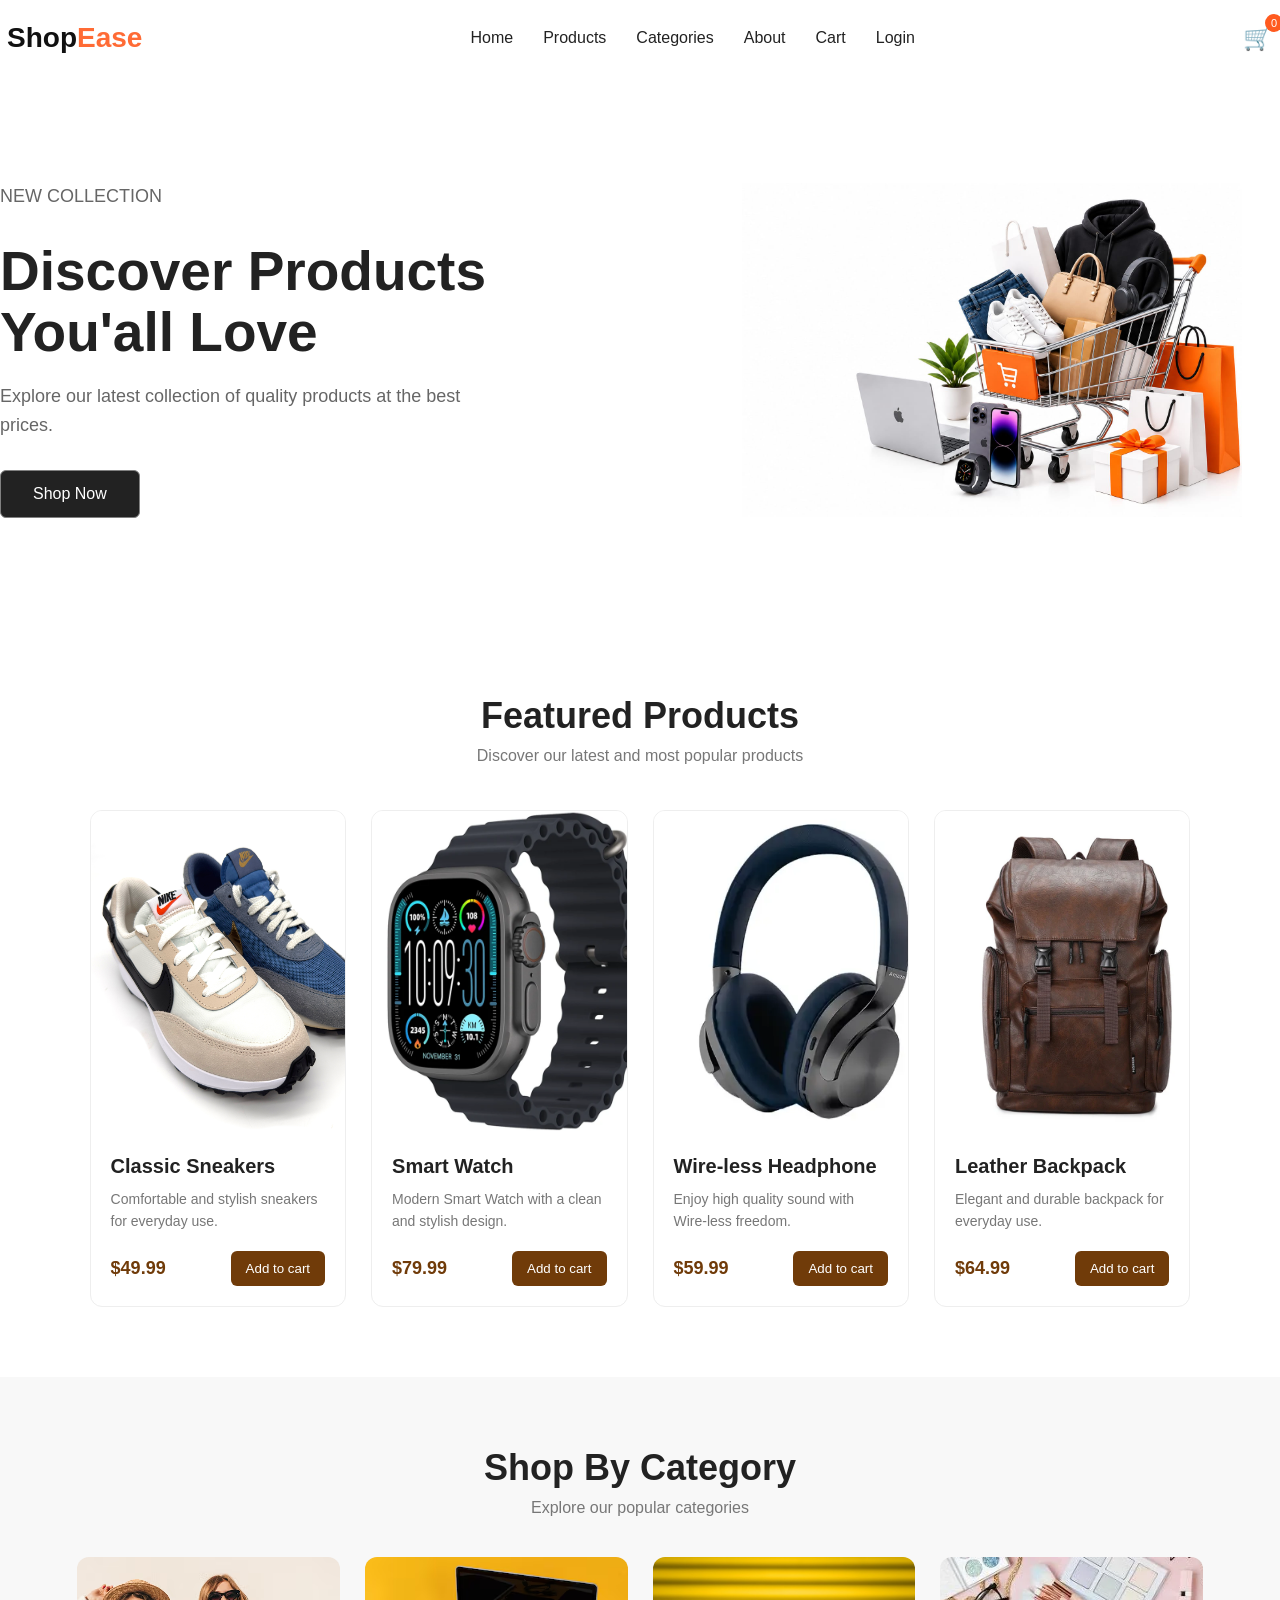
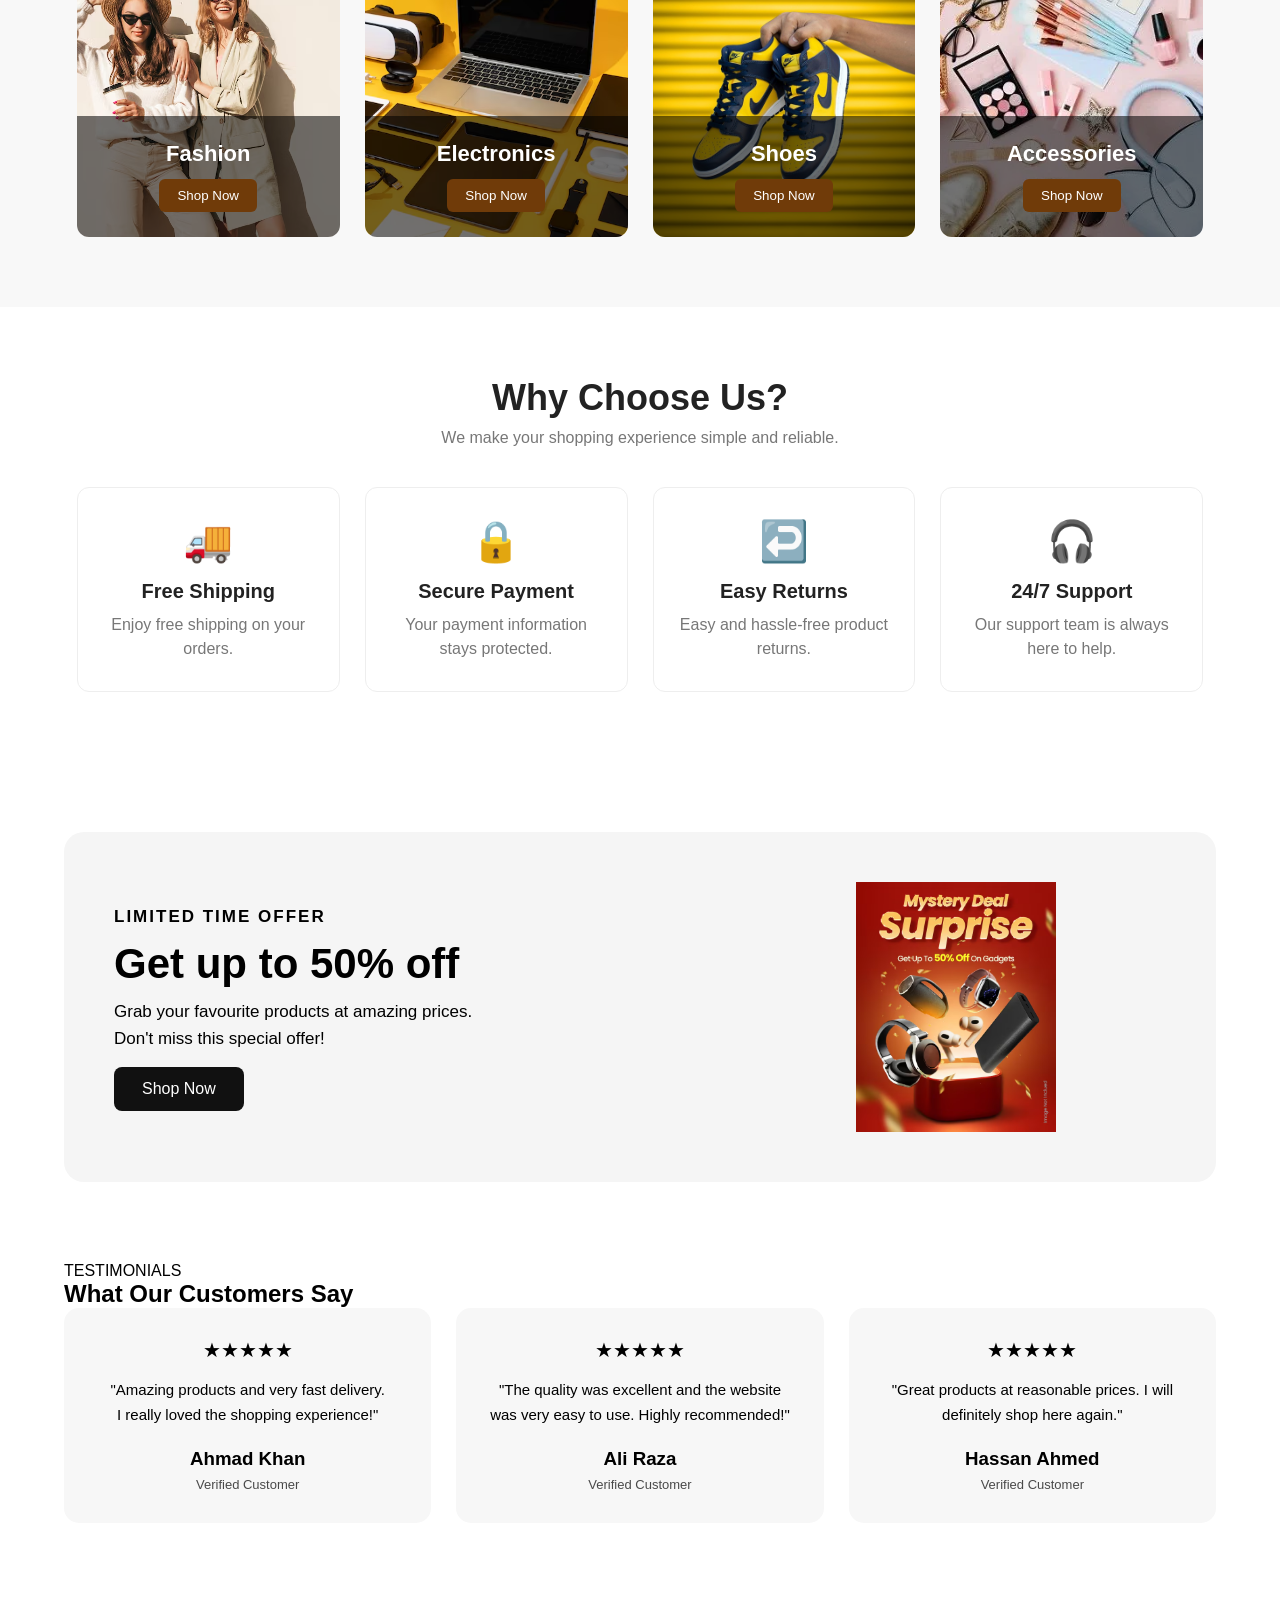
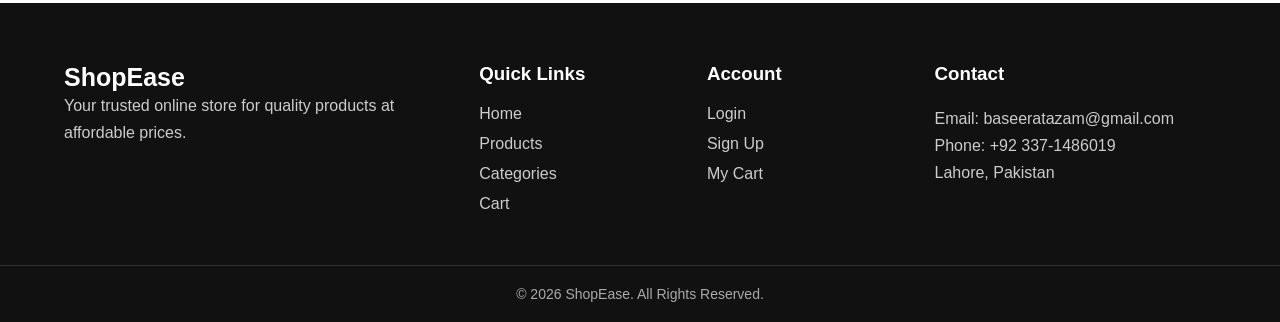
==== index.html @ 68b6be8e "Add files via upload" ====
<!DOCTYPE html>
<html lang="en">

<head>
    <meta charset="UTF-8">
    <meta name="viewport" content="width=device-width, initial-scale=1.0">
    <link rel="stylesheet" href="style.css">
    <title>E-comerce</title>

</head>

<html>

<body>
    <nav class="navbar">

        <div class="logo">
            Shop<span class="logo-color">Ease</span>
        </div>

        <ul class="nav-links">
            <li><a href="index.html">Home</a></li>
            <li><a href="index.html#products">Products</a></li>
            <li><a href="index.html#categories">Categories</a></li>
            <li><a href="index.html#about">About</a></li>
            <li><a href="cart.html">Cart</a></li>
            <li><a href="login.html" id="loginLink">Login</a></li>
        </ul>

        <div class="cart" id="cart-icon">
            🛒
            <span id="cart-count">0</span>
        </div>

    </nav>

    <section class="hero">
        <div class="hero-content">

            <p class="hero-small">NEW COLLECTION</p>
            <h1>Discover Products
                <span>You'all Love</span>
            </h1>
            <p class="hero-text">
                Explore our latest collection of quality products at the best prices.
            </p>
            <button class="shop-btn">Shop Now</button>
        </div>
        <div class="hero-img">
            <img src="./WhatsApp Image 2026-08-18 at 4.18.29 PM.jpeg" alt="Shopping Products" width="420px" height="520px
                ">
        </div>
    </section>

    <section class="products-section" id="products">
        <div class="products-heading">
            <h2>Featured Products</h2>
            <p>Discover our latest and most popular products</p>
        </div>
        <div class="products-container">
            <div class="product-card" id="product-1">
                <div class="product-img">
                    <img src="./CLassic_sneaker_design.jpg" alt="" width="300px" height="320px">
                </div>
                <div class="product-info">
                    <h3>Classic Sneakers</h3>
                    <p>Comfortable and stylish sneakers for everyday use.</p>
                    <div class="product-bottom">
                        <span class="price">$49.99</span>
                        <button id="add-to-cart-1">Add to cart</button>
                    </div>
                </div>
            </div>

            <div class="product-card" id="product-2">
                <div class="product-img">
                    <img src="./hk9-ultra-2-smartwatch-back.webp" alt="" width="300px" height="320px">
                </div>

                <div class="product-info">
                    <h3>Smart Watch</h3>
                    <p>Modern Smart Watch with a clean and stylish design.</p>
                    <div class="product-bottom">
                        <span class="price">$79.99</span>
                        <button id="add-to-cart-2">Add to cart</button>
                    </div>
                </div>
            </div>

            <div class="product-card" id="product-3">
                <div class="product-img">
                    <img src="./amaze-a650-strong-bass-wireless-headphone-with-24-hour-playt-509-2479551-311025125943121.webp"
                        alt="" width="300px" height="320px">
                </div>

                <div class="product-info">
                    <h3>Wire-less Headphone</h3>
                    <p>Enjoy high quality sound with Wire-less freedom.</p>
                    <div class="product-bottom">
                        <span class="price">$59.99</span>
                        <button id="add-to-cart-3">Add to cart</button>
                    </div>
                </div>
            </div>

            <div class="product-card" id="product-4">
                <div class="product-img">
                    <img src="./O1CN01iDi5gM2Fz9tUM7Kpx__3486538950-0-cib.webp" alt="" width="300px" height="320px">
                </div>

                <div class="product-info">
                    <h3>Leather Backpack</h3>
                    <p>Elegant and durable backpack for everyday use.</p>
                    <div class="product-bottom">
                        <span class="price">$64.99</span>
                        <button id="add-to-cart-4">Add to cart</button>
                    </div>
                </div>
            </div>
        </div>
    </section>

    <section class="categories-section" id="categories">

        <div class="categories-heading">
            <h2>Shop By Category</h2>
            <p>Explore our popular categories</p>
        </div>

        <div class="categories-container">

            <div class="category-card" id="category-fashion">
                <img src="./two-young-beautiful-smiling-hipster-female-trendy-white-sweater-coat_158538-16931.avif"
                    alt="Fashion">
                <div class="category-content">
                    <h3>Fashion</h3>
                    <button id="category-fashion-btn">Shop Now</button>
                </div>
            </div>

            <div class="category-card"  id="category-electronics">
                <img src="./modern-stationary-collection-arrangement_23-2149309643.avif" alt="Electronics">
                <div class="category-content">
                    <h3>Electronics</h3>
                    <button id="category-electronics-btn">Shop Now</button>
                </div>
            </div>

            <div class="category-card"  id="category-shoes">
                <img src="./nike-5644799_640.jpg" alt="Shoes">
                <div class="category-content">
                    <h3>Shoes</h3>
                    <button id="category-shoes-btn">Shop Now</button>
                </div>
            </div>

            <div class="category-card"  id="category-accessories">
                <img src="./SAdobeStock_247321133_Small.webp" alt="Accessories">
                <div class="category-content">
                    <h3>Accessories</h3>
                    <button id="category-accessories-btn">Shop Now</button>
                </div>
            </div>

        </div>

    </section>

    <section class="features-section" id="about">

        <div class="features-heading">
            <h2>Why Choose Us?</h2>
            <p>We make your shopping experience simple and reliable.</p>
        </div>

        <div class="features-container">

            <div class="feature-card">
                <div class="feature-icon">🚚</div>
                <h3>Free Shipping</h3>
                <p>Enjoy free shipping on your orders.</p>
            </div>

            <div class="feature-card">
                <div class="feature-icon">🔒</div>
                <h3>Secure Payment</h3>
                <p>Your payment information stays protected.</p>
            </div>

            <div class="feature-card">
                <div class="feature-icon">↩️</div>
                <h3>Easy Returns</h3>
                <p>Easy and hassle-free product returns.</p>
            </div>

            <div class="feature-card">
                <div class="feature-icon">🎧</div>
                <h3>24/7 Support</h3>
                <p>Our support team is always here to help.</p>
            </div>

        </div>

    </section>

    <section class="special-offer">
        <div class="offer-content">
            <p class="offer-small">LIMITED TIME OFFER</p>
            <h2>Get up to 50% off</h2>
            <p>Grab your favourite products at amazing prices. <br> Don't miss this special offer!</p>
            <button>Shop Now</button>
        </div>

        <div class="offer-img">
            <img src="./mystery-deal-surprise-festival-social-media-banner-design-template_47987-33620.avif" alt="">
        </div>
    </section>

    <section class="testimonials">
        <div class="section-titles">
            <p>TESTIMONIALS</p>
            <h2>What Our Customers Say</h2>
        </div>

        <div class="testimonial-container">
            <div class="testimonial-card">
                <div class="stars">★★★★★</div>
                <p>"Amazing products and very fast delivery. <br> I really loved the shopping experience!"</p>
                <h3>Ahmad Khan</h3>
                <span>Verified Customer</span>
            </div>

            <div class="testimonial-card">
                <div class="stars">★★★★★</div>
                <p>"The quality was excellent and the website was very easy to use. Highly recommended!"</p>
                <h3>Ali Raza</h3>
                <span>Verified Customer</span>
            </div>

            <div class="testimonial-card">
                <div class="stars">★★★★★</div>
                <p>"Great products at reasonable prices. I will definitely shop here again."</p>
                <h3>Hassan Ahmed</h3>
                <span>Verified Customer</span>
            </div>
        </div>
        </div>
    </section>

    <footer class="footer">

    <div class="footer-container">

        <div class="footer-box">
            <h2>ShopEase</h2>
            <p>
                Your trusted online store for quality products
                at affordable prices.
            </p>
        </div>

        <div class="footer-box">
            <h3>Quick Links</h3>

            <a href="index.html">Home</a>
            <a href="#products">Products</a>
            <a href="#categories">Categories</a>
            <a href="cart.html">Cart</a>
        </div>

        <div class="footer-box">
            <h3>Account</h3>

            <a href="login.html">Login</a>
            <a href="signup.html">Sign Up</a>
            <a href="cart.html">My Cart</a>
        </div>

        <div class="footer-box">
            <h3>Contact</h3>

            <p>Email: baseeratazam@gmail.com</p>
            <p>Phone: +92 337-1486019</p>
            <p>Lahore, Pakistan</p>
        </div>

    </div>

    <div class="footer-bottom">
        <p>© 2026 ShopEase. All Rights Reserved.</p>
    </div>

</footer>

<script src="./script.js"></script>
</body>

</html>
---- style.css ----
* {
    margin: 0;
    padding: 0;
    box-sizing: border-box;
}

body {
    font-family: Arial, Helvetica, sans-serif;
}

.navbar {
    display: flex;
    align-items: center;
    justify-content: space-between;

    width: 100%;
    height: 75px;

    padding: 0 7px;

    background-color: #ffffff;

    box-shadow: 0 2px 10px rgb(0, 0, 0, 0.08);
}

.logo {
    font-size: 28px;
    font-weight: bold;
    color: #111;
}

.logo-color {
    color: #ff6b35;
}

.nav-links {
    display: flex;
    gap: 30px;

    list-style: none;
}

.nav-links a {
    text-decoration: none;

    color: #222;

    font-size: 16px;

    transition: 0.3s;
}

.nav-links a:hover {
    border-bottom: solid 2px #ff6b35;

    color: #ff6b35;
}

.cart {
    position: relative;

    font-size: 24px;

    cursor: pointer;
}

.cart span {
    position: absolute;
    top: -10px;
    right: -10px;

    width: 18px;
    height: 18px;

    display: flex;
    align-items: center;
    justify-content: center;

    background-color: #ff5a1f;
    color: white;

    border-radius: 50%;
    font-size: 11px;
}

.hero {
    width: 100%;
    min-height: 550px;

    background-color: #fff;

    display: flex;
    align-items: center;
    justify-content: space-between;
}

.hero-content {
    width: 50%;
}

.hero-content h1 {
    font-size: 55px;
    color: #222;

    line-height: 1.1;

    margin-bottom: 20px;
}

.hero-content p {
    font-size: 18px;
    color: #666;

    line-height: 1.6;

    max-width: 500px;

    margin-bottom: 30px;
}

.shop-btn {
    display: inline-block;

    padding: 14px 32px;

    background-color: #222;
    color: white;

    text-decoration: none;

    border: solid 1px grey;
    border-radius: 6px;

    font-size: 16px;

    transition: 0.3s;

    cursor: pointer;

}

.shop-btn:hover {
    background-color: #444;
}

.hero-img {
    width: 45%;

    display: flex;
    justify-content: center;
    align-items: center;
}

.hero-img img {
    width: 100%;
    max-width: 500px;
    height: auto;
    object-fit: contain;
}

.products-section {
    padding: 70px 7%;
    background-color: #ffffff;
}

.products-heading {
    text-align: center;
    margin-bottom: 45px;
}

.products-heading h2 {
    font-size: 36px;
    margin-bottom: 10px;
    color: #222;
}

.products-heading p {
    font-size: 16px;
    color: #777;
}

.products-container {
    display: grid;
    grid-template-columns: repeat(4, 1fr);
    gap: 25px;
}

.product-card {
    background-color: #fff;
    border: 1px solid #eee;
    border-radius: 12px;
    overflow: hidden;
    transition: 0.3s ease;
}

.product-card:hover {
    transform: translateY(-8px);
    box-shadow: 0 10px 25px rgba(0, 0, 0, 0.10);
}

.product-image {
    width: 100%;
    height: 240px;
    overflow: hidden;
    background-color: #f5f5f5;
}

.product-image img {
    width: 100%;
    height: 100%;
    object-fit: cover;
    display: block;
    transition: 0.3s ease;
}

.product-card:hover .product-image img {
    transform: scale(1.05);
}

.product-info {
    padding: 20px;
}

.product-info h3 {
    font-size: 20px;
    margin-bottom: 10px;
    color: #222;
}

.product-info p {
    font-size: 14px;
    line-height: 1.6;
    color: #777;
    margin-bottom: 18px;
}

.product-bottom {
    display: flex;
    align-items: center;
    justify-content: space-between;
    gap: 10px;
}

.price {
    font-size: 18px;
    font-weight: bold;
    color: #703B09;
}

.product-bottom button {
    border: none;
    background-color: #703B09;
    color: white;
    padding: 10px 15px;
    border-radius: 6px;
    cursor: pointer;
    transition: 0.3s ease;
}

.product-bottom button:hover {
    background-color: #4f2805;
}

.categories-section {
    width: 100%;
    box-sizing: border-box;
    padding: 70px 6%;
    background-color: #f8f8f8;
}

.categories-heading {
    text-align: center;
    margin-bottom: 40px;
}

.categories-heading h2 {
    font-size: 36px;
    margin-bottom: 10px;
    color: #222;
}

.categories-heading p {
    color: #777;
}

.categories-container {
    width: 100%;
    display: grid;
    grid-template-columns: repeat(4, minmax(0, 1fr));
    gap: 25px;
}

.category-card {
    height: 280px;
    position: relative;
    overflow: hidden;
    border-radius: 12px;
    background-color: #ddd;
}

.category-card img {
    width: 100%;
    height: 100%;
    object-fit: cover;
    display: block;
    transition: 0.4s ease;
}

.category-card:hover img {
    transform: scale(1.08);
}

.category-content {
    position: absolute;
    bottom: 0;
    left: 0;
    width: 100%;
    box-sizing: border-box;
    padding: 25px 20px;
    text-align: center;
    background: rgba(0, 0, 0, 0.55);
}

.category-content h3 {
    color: white;
    font-size: 22px;
    margin: 0 0 12px;
}

.category-content button {
    border: none;
    padding: 9px 18px;
    border-radius: 6px;
    background-color: #703B09;
    color: white;
    cursor: pointer;
}

.features-section {
    width: 100%;
    box-sizing: border-box;
    padding: 70px 6%;
    background-color: #ffffff;
}

.features-heading {
    text-align: center;
    margin-bottom: 40px;
}

.features-heading h2 {
    font-size: 36px;
    color: #222;
    margin-bottom: 10px;
}

.features-heading p {
    color: #777;
    font-size: 16px;
}

.features-container {
    width: 100%;
    display: grid;
    grid-template-columns: repeat(4, minmax(0, 1fr));
    gap: 25px;
}

.feature-card {
    text-align: center;
    padding: 30px 20px;
    border: 1px solid #eee;
    border-radius: 12px;
    background-color: #fff;
    transition: 0.3s ease;
}

.feature-card:hover {
    transform: translateY(-6px);
    box-shadow: 0 8px 20px rgba(0, 0, 0, 0.08);
}

.feature-icon {
    font-size: 40px;
    margin-bottom: 15px;
}

.feature-card h3 {
    font-size: 20px;
    color: #222;
    margin-bottom: 10px;
}

.feature-card p {
    color: #777;
    line-height: 1.5;
    margin: 0;
}

.special-offer {
    width: 90%;
    max-width: 1200px;
    min-height: 280px;

    margin: 70px auto;
    padding: 50px;

    display: flex;
    align-items: center;
    justify-content: space-between;

    background-color: #f5f5f5;

    border-radius: 20px;

    overflow: hidden;
}

.offer-content {
    max-width: 550px;
}

.offer-small {
    font-size: 14px;
    font-weight: bold;

    letter-spacing: 2px;

    margin-bottom: 10px;
}

.offer-content h2 {
    font-size: 42px;

    margin: 10px 0px;
}

.offer-content p {
    font-size: 17px;
    line-height: 1.6;
}

.offer-content button {
    margin-top: 15px;
    padding: 13px 28px;

    border: none;
    border-radius: 8px;

    background-color: #111;
    color: white;

    font-size: 16px;

    cursor: pointer;
}

.offer-content button:hover {
    opacity: 0.8;
}

.offer-img {
    width: 40%;

    display: flex;
    justify-content: center;
}

.offer-img img {
    width: 100%;
    max-width: 350px;
    height: 250px;
    object-fit: contain;
}

.testimonials {
    width: 90%;
    max-width: 1200px;
    margin: 80px auto;
}

.section-title {
    text-align: center;
    margin-bottom: 45px;
}

.section-title p {
    font-size: 14px;
    font-weight: bold;
    letter-spacing: 2px;
}

.section-title h2 {
    font-size: 36px;
    margin-top: 10px;
}

.testimonial-container {
    display: grid;
    grid-template-columns: repeat(3, 1fr);
    gap: 25px;
}

.testimonial-card {
    padding: 30px;
    text-align: center;
    background: #f7f7f7;
    border-radius: 15px;
}

.stars {
    font-size: 20px;
    margin-bottom: 15px;
}

.testimonial-card p {
    line-height: 1.7;
    font-size: 15px;
}

.testimonial-card h3 {
    margin-top: 20px;
    margin-bottom: 5px;
}

.testimonial-card span {
    font-size: 13px;
    opacity: 0.7;
}

.auth-container {
    min-height: 100vh;
    width: 100%;
    display: flex;
    justify-content: center;
    align-items: center;
    background: #f5f5f5;
    padding: 30px 20px;
    box-sizing: border-box;
}

.auth-box {
    width: 100%;
    max-width: 420px;
    background: #ffffff;
    padding: 40px;
    border-radius: 18px;
    box-sizing: border-box;
    box-shadow: 0 8px 30px rgba(0, 0, 0, 0.10);
    text-align: center;
}

.auth-box h1 {
    margin: 0 0 10px;
    font-size: 32px;
}

.auth-box>p {
    margin: 0 0 25px;
    color: #666;
    font-size: 15px;
}

.auth-box form {
    display: flex;
    flex-direction: column;
    gap: 15px;
}

.auth-box input {
    width: 100%;
    padding: 14px 15px;
    box-sizing: border-box;
    border: 1px solid #ddd;
    border-radius: 8px;
    outline: none;
    font-size: 15px;
}

.auth-box input:focus {
    border-color: #111;
}

.auth-box button {
    width: 100%;
    padding: 14px;
    border: none;
    border-radius: 8px;
    background: #111;
    color: white;
    font-size: 16px;
    font-weight: 600;
    cursor: pointer;
    transition: 0.3s;
}

.auth-box button:hover {
    opacity: 0.85;
}

.auth-link {
    margin-top: 22px !important;
    margin-bottom: 0 !important;
    font-size: 14px !important;
    color: #666;
}

.auth-link a {
    color: #111;
    font-weight: 600;
    text-decoration: none;
}

.auth-link a:hover {
    text-decoration: underline;
}

.cart-page {
    width: 90%;
    max-width: 1200px;
    margin: 60px auto;
}

.cart-header {
    display: flex;
    justify-content: space-between;
    align-items: center;
    margin-bottom: 40px;
}

.cart-header h1 {
    font-size: 36px;
}

.cart-header a {
    text-decoration: none;
    color: #111;
    font-weight: 600;
}

.cart-container {
    display: grid;
    grid-template-columns: 1fr 350px;
    gap: 30px;
    align-items: start;
}

.cart-items {
    display: flex;
    flex-direction: column;
    gap: 20px;
}

.cart-item {
    display: flex;
    align-items: center;
    gap: 20px;
    padding: 20px;
    border: 1px solid #eee;
    border-radius: 15px;
}

.cart-item img {
    width: 120px;
    height: 120px;
    object-fit: contain;
    border-radius: 10px;
}

.cart-item-info {
    flex: 1;
}

.cart-item-info h3 {
    margin: 0 0 10px;
}

.cart-item-info p {
    margin-bottom: 15px;
    font-weight: bold;
}

.quantity {
    display: flex;
    align-items: center;
    gap: 12px;
}

.quantity button {
    width: 30px;
    height: 30px;
    border: 1px solid #ddd;
    background: white;
    cursor: pointer;
    border-radius: 5px;
}

.quantity span {
    font-weight: bold;
}

.remove-btn {
    border: none;
    background: none;
    cursor: pointer;
    text-decoration: underline;
}

.cart-summary {
    padding: 25px;
    border-radius: 15px;
    background: #f5f5f5;
}

.cart-summary h2 {
    margin-top: 0;
    margin-bottom: 25px;
}

.summary-row,
.summary-total {
    display: flex;
    justify-content: space-between;
    margin: 15px 0;
}

.summary-total {
    font-size: 20px;
}

.checkout-btn {
    width: 100%;
    padding: 15px;
    margin-top: 20px;
    border: none;
    border-radius: 8px;
    background: #111;
    color: white;
    font-size: 16px;
    cursor: pointer;
}

.checkout-page {
    width: 90%;
    max-width: 1200px;
    margin: 60px auto;
}

.checkout-header {
    display: flex;
    justify-content: space-between;
    align-items: center;
    margin-bottom: 40px;
}

.field {
    width: 50%;
    padding: 10px;
    line-height: 2.9;

    background: rgba(128, 128, 128, 0.333);
    border-radius: 20px;
    box-shadow: 0 8px 30px rgba(0, 0, 0, 0.08);
}

.checkout-header h1 {
    font-size: 36px;
}

.checkout-header a {
    color: #111;
    text-decoration: none;
    font-weight: 600;
}

.checkout-container {
    display: grid;
    grid-template-columns: 1fr 380px;
    gap: 35px;
    align-items: start;
}

.customer-info {
    padding: 30px;
    border: 1px solid #eee;
    border-radius: 15px;
}

.customer-info h2 {
    margin-top: 0;
    margin-bottom: 25px;
}

.customer-info form {
    display: flex;
    flex-direction: column;
    gap: 10px;

    border: solid 1px black;

}

.customer-info label {
    font-size: 14px;
    font-weight: 600;
    margin-top: 8px;
}

.customer-info input,
.customer-info textarea {
    width: 100%;
    padding: 14px;
    box-sizing: border-box;
    border: 1px solid #ddd;
    border-radius: 8px;
    outline: none;
    font-size: 15px;
}

.customer-info textarea {
    height: 120px;
    resize: vertical;
}

.customer-info input:focus,
.customer-info textarea:focus {
    border-color: #111;
}

.place-order-btn {
    margin-top: 15px;
    padding: 15px;
    border: none;
    border-radius: 8px;
    background: #111;
    color: white;
    font-size: 16px;
    cursor: pointer;
}

.checkout-summary {
    padding: 25px;
    background: #f5f5f5;
    border-radius: 15px;
}

.checkout-summary h2 {
    margin-top: 0;
    margin-bottom: 25px;
}

.checkout-product {
    display: flex;
    align-items: center;
    gap: 15px;
}

.checkout-product img {
    width: 90px;
    height: 90px;
    object-fit: contain;
    border-radius: 10px;
    background: white;
}

.checkout-product h3 {
    margin: 0 0 8px;
}

.checkout-product p {
    margin: 5px 0;
    font-size: 14px;
}

.checkout-summary .summary-row,
.checkout-summary .summary-total {
    display: flex;
    justify-content: space-between;
    margin: 15px 0;
}

.checkout-summary .summary-total {
    font-size: 20px;
}

.success-page {
    min-height: 100vh;
    display: flex;
    justify-content: center;
    align-items: center;
    padding: 20px;
    box-sizing: border-box;
    background: #f5f5f5;
}

.success-box {
    width: 100%;
    max-width: 550px;
    padding: 50px 35px;
    box-sizing: border-box;
    text-align: center;
    background: white;
    border-radius: 20px;
    box-shadow: 0 8px 30px rgba(0, 0, 0, 0.08);
}

.success-icon {
    width: 70px;
    height: 70px;
    margin: 0 auto 25px;

    display: flex;
    justify-content: center;
    align-items: center;

    border-radius: 50%;
    background: #111;
    color: white;

    font-size: 40px;
    font-weight: bold;
}

.success-box h1 {
    font-size: 32px;
    margin-bottom: 15px;
}

.success-box p {
    line-height: 1.6;
    color: #666;
}

.order-message {
    font-size: 14px;
}

.home-btn {
    display: inline-block;
    margin-top: 25px;
    padding: 14px 25px;

    background: #111;
    color: white;

    text-decoration: none;
    border-radius: 8px;
}

.footer {
    margin-top: 80px;
    background: #111;
    color: white;
}

.footer-container {
    width: 90%;
    max-width: 1200px;
    margin: auto;
    padding: 60px 0 40px;

    display: grid;
    grid-template-columns: 2fr 1fr 1fr 1.5fr;
    gap: 40px;
}

.footer-box h2 {
    margin-top: 0;
    font-size: 25px;
}

.footer-box h3 {
    margin-top: 0;
    margin-bottom: 20px;
}

.footer-box p {
    line-height: 1.7;
    color: #ccc;
}

.footer-box a {
    display: block;
    margin-bottom: 12px;
    color: #ccc;
    text-decoration: none;
}

.footer-box a:hover {
    color: white;
}

.footer-bottom {
    border-top: 1px solid #333;
    text-align: center;
    padding: 20px;
}

.footer-bottom p {
    margin: 0;
    color: #aaa;
    font-size: 14px;
}


@media (max-width: 1200px) {

    .products-container {
        grid-template-columns: repeat(3, 1fr);
    }

    .categories-container {
        grid-template-columns: repeat(3, 1fr);
    }

    .features-container {
        grid-template-columns: repeat(3, 1fr);
    }

    .footer-container {
        grid-template-columns: 2fr 1fr 1fr;
    }

    .hero-content h1 {
        font-size: 48px;
    }

    .cart-container {
        grid-template-columns: 1fr 320px;
    }

    .checkout-container {
        grid-template-columns: 1fr 320px;
    }
}

@media (max-width: 992px) {

    .navbar {
        height: auto;
        min-height: 75px;
        padding: 15px 25px;

        flex-wrap: wrap;
        gap: 15px;
    }

    .logo {
        font-size: 26px;
    }

    .nav-links {
        gap: 20px;
        order: 3;
        width: 100%;

        justify-content: center;
        flex-wrap: wrap;
    }

    .cart {
        margin-left: auto;
    }

    .hero {
        min-height: auto;

        padding: 70px 6%;

        flex-direction: column;
        text-align: center;
        gap: 50px;
    }

    .hero-content {
        width: 100%;
    }

    .hero-content h1 {
        font-size: 48px;
    }

    .hero-content p {
        margin-left: auto;
        margin-right: auto;
    }

    .hero-img {
        width: 80%;
    }

    .products-section {
        padding: 60px 5%;
    }

    .products-container {
        grid-template-columns: repeat(2, 1fr);
        gap: 20px;
    }

    .categories-section {
        padding: 60px 5%;
    }

    .categories-container {
        grid-template-columns: repeat(2, 1fr);
        gap: 20px;
    }

    .features-section {
        padding: 60px 5%;
    }

    .features-container {
        grid-template-columns: repeat(2, 1fr);
        gap: 20px;
    }

    .special-offer {
        width: 90%;
        padding: 40px;

        flex-direction: column;
        text-align: center;

        gap: 30px;
    }

    .offer-content {
        max-width: 100%;
    }

    .offer-content h2 {
        font-size: 36px;
    }

    .offer-img {
        width: 70%;
    }

    .testimonial-container {
        grid-template-columns: repeat(2, 1fr);
    }

    .cart-page {
        width: 90%;
    }

    .cart-container {
        grid-template-columns: 1fr;
    }

    .cart-summary {
        width: 100%;
    }

    .checkout-page {
        width: 90%;
    }

    .checkout-container {
        grid-template-columns: 1fr;
    }

    .field {
        width: 100%;
    }

    .footer-container {
        grid-template-columns: 1fr 1fr;
        gap: 35px;
    }
}

@media (max-width: 768px) {

    .navbar {
        padding: 15px 18px;
        justify-content: space-between;
    }

    .logo {
        font-size: 24px;
    }

    .nav-links {
        width: 100%;

        display: flex;

        gap: 15px;

        justify-content: center;
        align-items: center;

        padding: 5px 0;
    }

    .nav-links a {
        font-size: 14px;
    }

    .cart {
        font-size: 22px;
    }

    .hero {
        padding: 55px 20px;

        gap: 35px;
    }

    .hero-content h1 {
        font-size: 38px;
    }

    .hero-content p {
        font-size: 16px;
        line-height: 1.5;
    }

    .shop-btn {
        padding: 13px 26px;
    }

    .hero-img {
        width: 100%;
    }

    .hero-img img {
        max-width: 420px;
    }

    .products-heading h2,
    .categories-heading h2,
    .features-heading h2,
    .section-title h2 {
        font-size: 30px;
    }

    .products-heading p,
    .categories-heading p,
    .features-heading p {
        font-size: 14px;
    }

    .products-section {
        padding: 55px 20px;
    }

    .products-container {
        grid-template-columns: 1fr;
        gap: 20px;
    }

    .product-image {
        height: 260px;
    }

    .product-info {
        padding: 18px;
    }

    .categories-section {
        padding: 55px 20px;
    }

    .categories-container {
        grid-template-columns: 1fr;
        gap: 20px;
    }

    .category-card {
        height: 300px;
    }

    .features-section {
        padding: 55px 20px;
    }

    .features-container {
        grid-template-columns: 1fr;
        gap: 20px;
    }

    .feature-card {
        padding: 28px 20px;
    }

    .special-offer {
        width: calc(100% - 40px);

        margin: 55px auto;

        padding: 35px 20px;

        border-radius: 15px;
    }

    .offer-content h2 {
        font-size: 32px;
    }

    .offer-content p {
        font-size: 15px;
    }

    .offer-img {
        width: 100%;
    }

    .offer-img img {
        height: 220px;
    }

    .testimonials {
        width: calc(100% - 40px);
        margin: 60px auto;
    }

    .testimonial-container {
        grid-template-columns: 1fr;
        gap: 20px;
    }

    .testimonial-card {
        padding: 25px 20px;
    }

    .auth-container {
        padding: 25px 15px;
    }

    .auth-box {
        padding: 30px 22px;
        border-radius: 15px;
    }

    .auth-box h1 {
        font-size: 28px;
    }

    .cart-page {
        width: calc(100% - 30px);
        margin: 40px auto;
    }

    .cart-header {
        flex-direction: column;
        align-items: flex-start;
        gap: 15px;

        margin-bottom: 30px;
    }

    .cart-header h1 {
        font-size: 30px;
    }

    .cart-item {
        padding: 15px;
        gap: 15px;
        align-items: flex-start;
    }

    .cart-item img {
        width: 90px;
        height: 90px;
    }

    .cart-item-info h3 {
        font-size: 17px;
    }

    .quantity {
        gap: 8px;
    }

    .checkout-page {
        width: calc(100% - 30px);
        margin: 40px auto;
    }

    .checkout-header {
        flex-direction: column;
        align-items: flex-start;
        gap: 15px;

        margin-bottom: 30px;
    }

    .checkout-header h1 {
        font-size: 30px;
    }

    .customer-info {
        padding: 22px 18px;
    }

    .checkout-summary {
        padding: 20px;
    }

    .success-page {
        padding: 15px;
    }

    .success-box {
        padding: 40px 22px;
        border-radius: 15px;
    }

    .success-box h1 {
        font-size: 28px;
    }

    .footer {
        margin-top: 60px;
    }

    .footer-container {
        width: 90%;

        grid-template-columns: 1fr;

        padding: 45px 0 30px;

        gap: 35px;
    }

    .footer-box {
        text-align: center;
    }

    .footer-box a {
        margin-bottom: 10px;
    }
}

@media (max-width: 480px) {

    /* ---------- NAVBAR ---------- */

    .navbar {
        padding: 14px 12px;
    }

    .logo {
        font-size: 21px;
    }

    .nav-links {
        gap: 10px;
    }

    .nav-links a {
        font-size: 13px;
    }

    .cart {
        font-size: 20px;
    }

    .cart span {
        width: 16px;
        height: 16px;

        font-size: 10px;

        top: -8px;
        right: -8px;
    }

    .hero {
        padding: 45px 15px;
    }

    .hero-content h1 {
        font-size: 32px;
    }

    .hero-content p {
        font-size: 15px;
    }

    .hero-img img {
        max-width: 330px;
    }

    .products-heading h2,
    .categories-heading h2,
    .features-heading h2,
    .section-title h2 {
        font-size: 26px;
    }

    .products-section {
        padding: 45px 15px;
    }

    .product-image {
        height: 230px;
    }

    .product-info h3 {
        font-size: 18px;
    }

    .product-info p {
        font-size: 13px;
    }

    .price {
        font-size: 16px;
    }

    .product-bottom button {
        padding: 9px 12px;
        font-size: 13px;
    }

    .categories-section {
        padding: 45px 15px;
    }

    .category-card {
        height: 250px;
    }

    .category-content {
        padding: 18px 15px;
    }

    .category-content h3 {
        font-size: 19px;
    }

    .features-section {
        padding: 45px 15px;
    }

    .feature-icon {
        font-size: 34px;
    }

    .feature-card h3 {
        font-size: 18px;
    }

    .special-offer {
        width: calc(100% - 30px);

        margin: 45px auto;

        padding: 30px 15px;
    }

    .offer-content h2 {
        font-size: 27px;
    }

    .offer-content p {
        font-size: 14px;
    }

    .offer-img img {
        height: 190px;
    }

    .testimonials {
        width: calc(100% - 30px);
    }

    .section-title {
        margin-bottom: 30px;
    }

    .testimonial-card {
        padding: 22px 15px;
    }

    .auth-box {
        padding: 28px 18px;
    }

    .auth-box h1 {
        font-size: 25px;
    }

    .cart-page {
        width: calc(100% - 20px);
    }

    .cart-header h1 {
        font-size: 26px;
    }

    .cart-item {
        flex-wrap: wrap;
    }

    .cart-item img {
        width: 75px;
        height: 75px;
    }

    .cart-item-info {
        min-width: calc(100% - 100px);
    }

    .remove-btn {
        width: 100%;
        text-align: left;
        margin-top: 5px;
    }

    .checkout-page {
        width: calc(100% - 20px);
    }

    .checkout-header h1 {
        font-size: 26px;
    }

    .customer-info {
        padding: 20px 15px;
    }

    .customer-info input,
    .customer-info textarea {
        padding: 12px;
    }

    .success-box {
        padding: 35px 18px;
    }

    .success-box h1 {
        font-size: 25px;
    }

    .success-icon {
        width: 60px;
        height: 60px;
        font-size: 32px;
    }

    .footer-container {
        width: calc(100% - 30px);
    }

    .footer-box h2 {
        font-size: 22px;
    }

    .footer-bottom {
        padding: 18px 10px;
    }

    .footer-bottom p {
        font-size: 12px;
    }
}
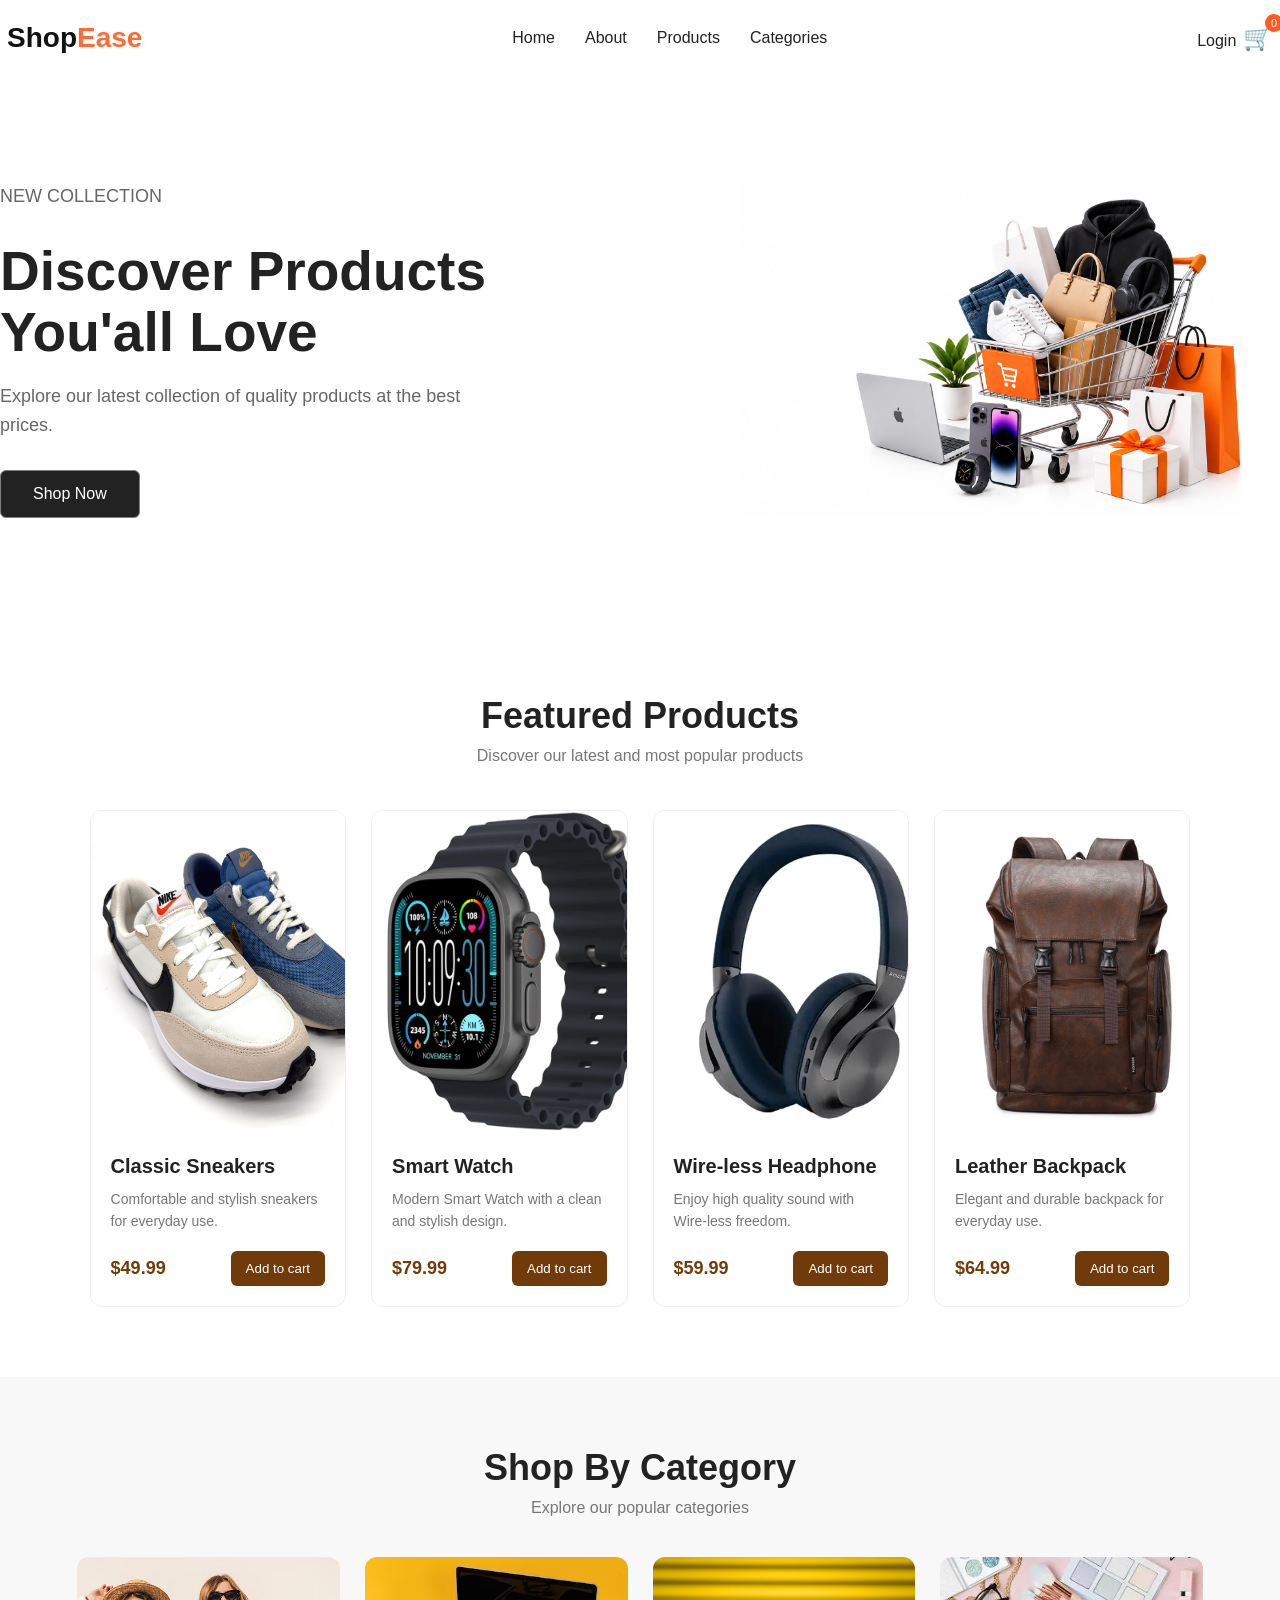
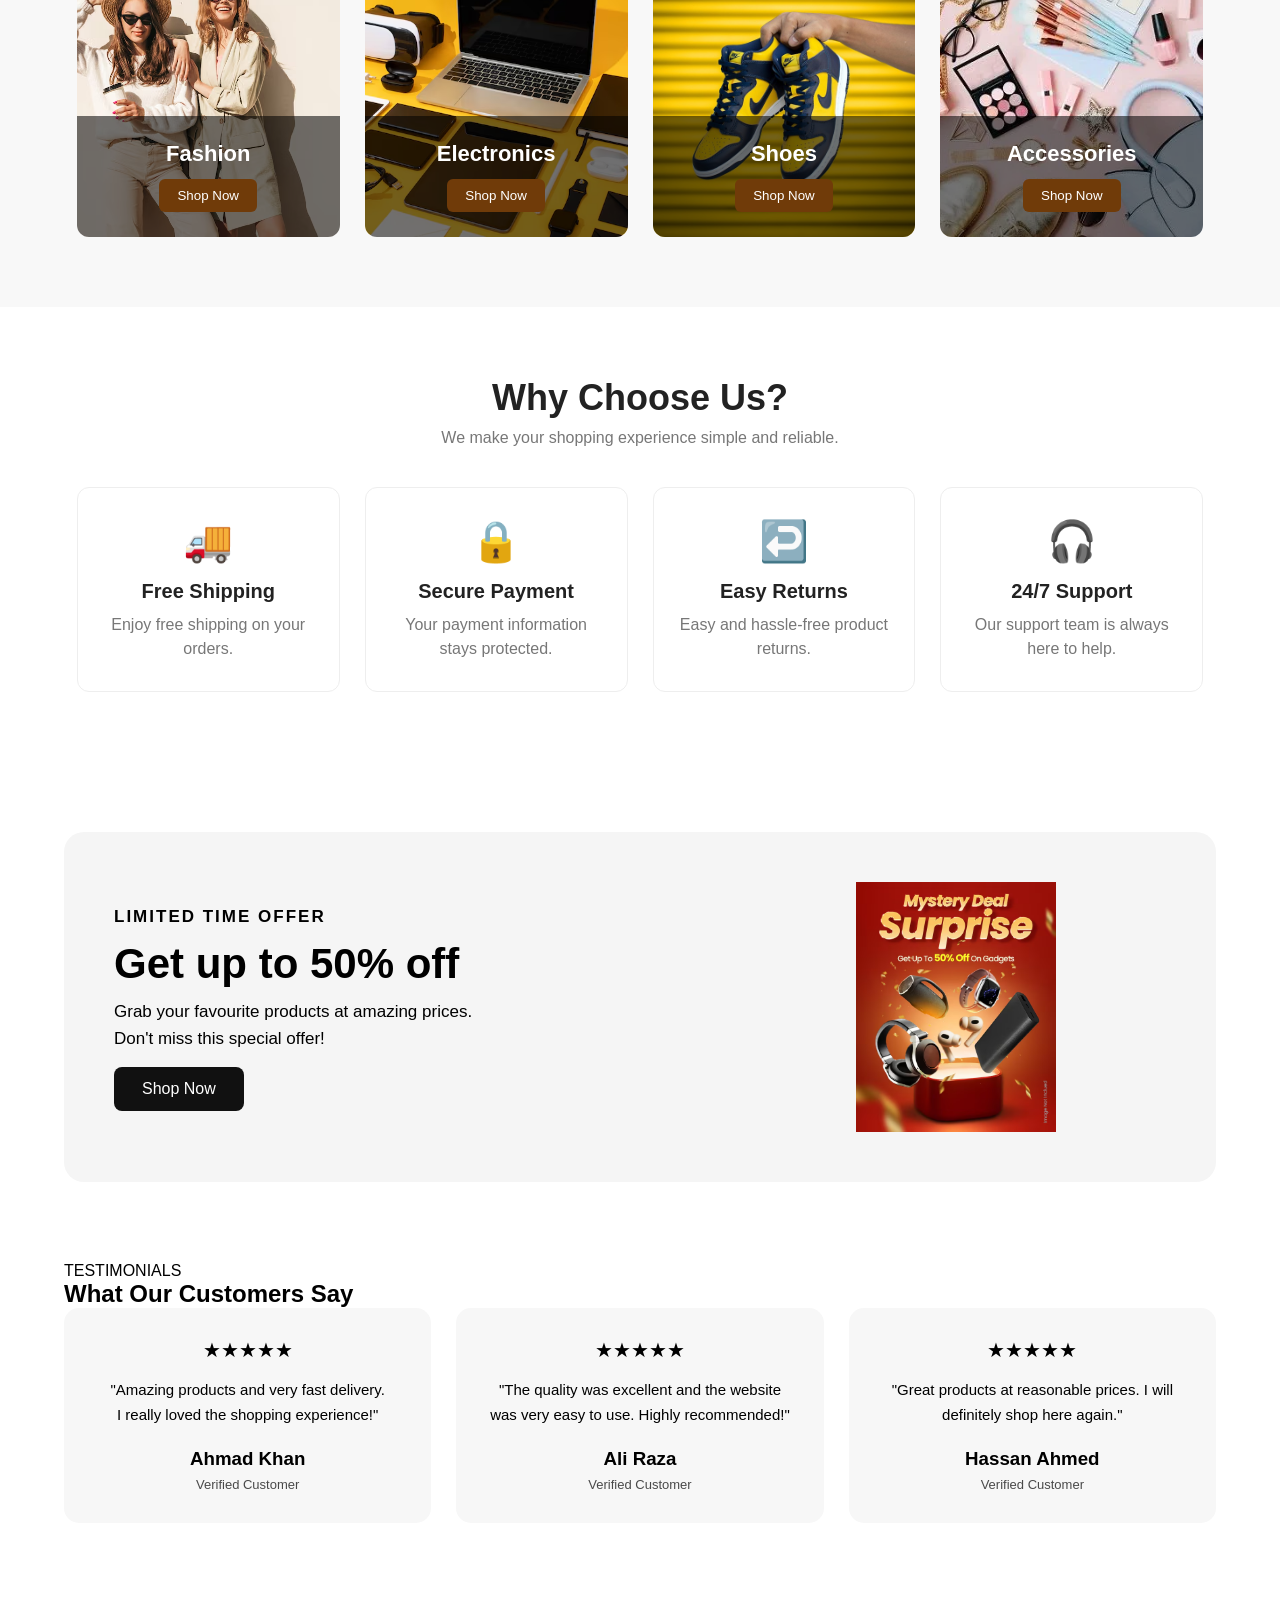
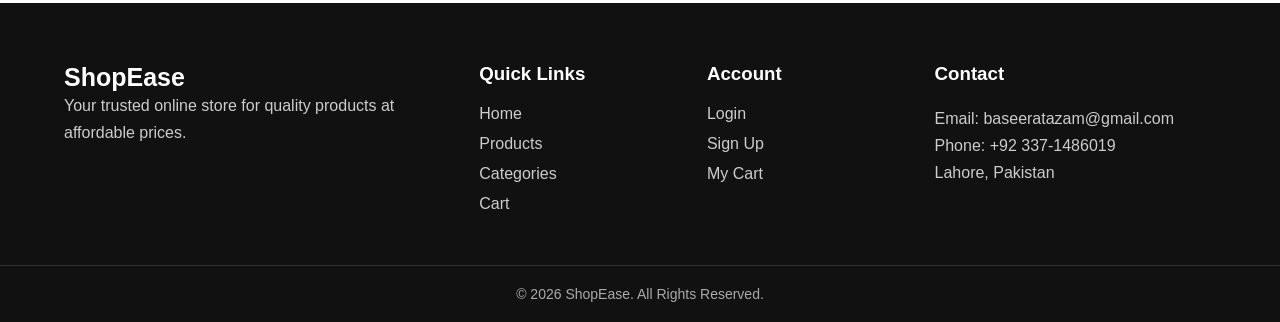
==== commit a568035f: "Add files via upload" ====
--- a/index.html
+++ b/index.html
@@ -20,14 +20,13 @@
 
         <ul class="nav-links">
             <li><a href="index.html">Home</a></li>
+            <li><a href="index.html#about">About</a></li>
             <li><a href="index.html#products">Products</a></li>
             <li><a href="index.html#categories">Categories</a></li>
-            <li><a href="index.html#about">About</a></li>
-            <li><a href="cart.html">Cart</a></li>
-            <li><a href="login.html" id="loginLink">Login</a></li>
         </ul>
 
         <div class="cart" id="cart-icon">
+            <a href="login.html" id="loginLink">Login</a>
             🛒
             <span id="cart-count">0</span>
         </div>
--- a/style.css
+++ b/style.css
@@ -30,6 +30,22 @@
 }
 
 .logo-color {
+    color: #ff6b35;
+}
+
+.cart a {
+    text-decoration: none;
+
+    color: #222;
+
+    font-size: 16px;
+
+    transition: 0.3s;
+}
+
+.cart a:hover {
+    border-bottom: solid 2px #ff6b35;
+
     color: #ff6b35;
 }
 
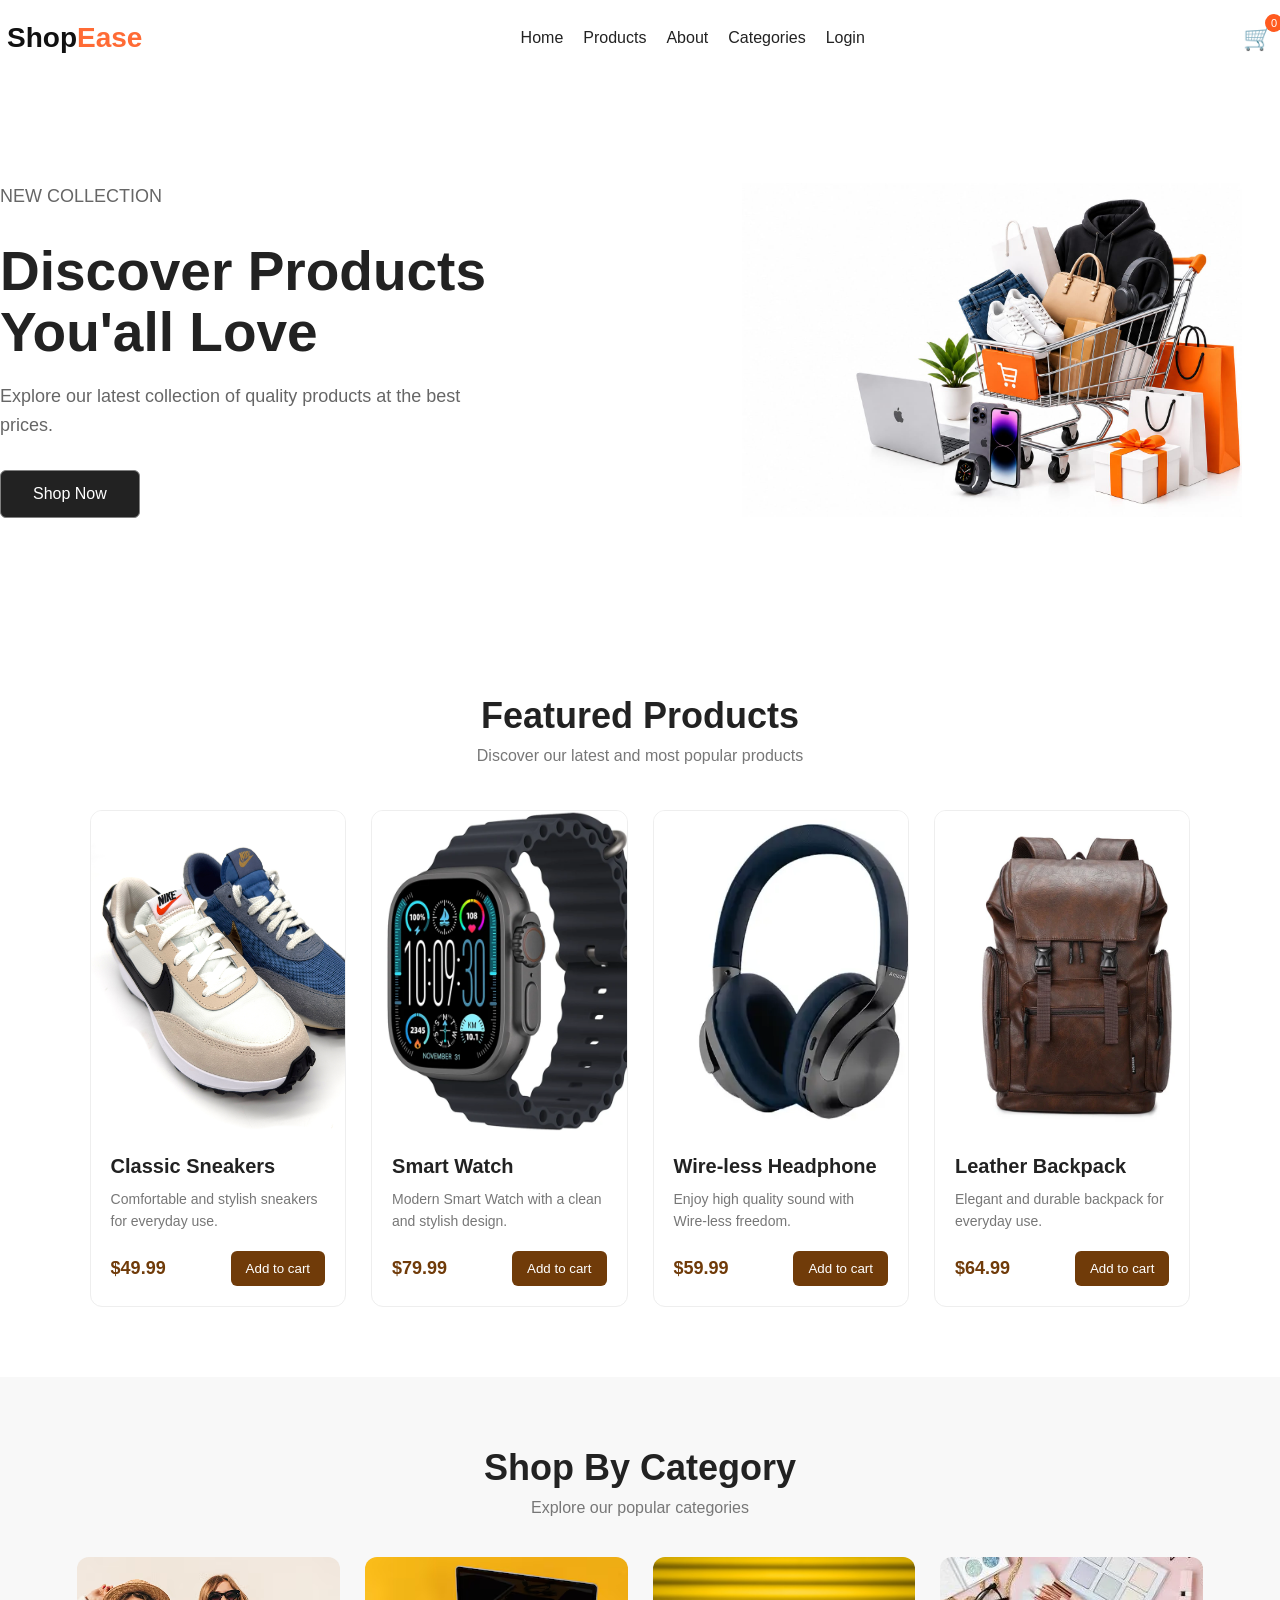
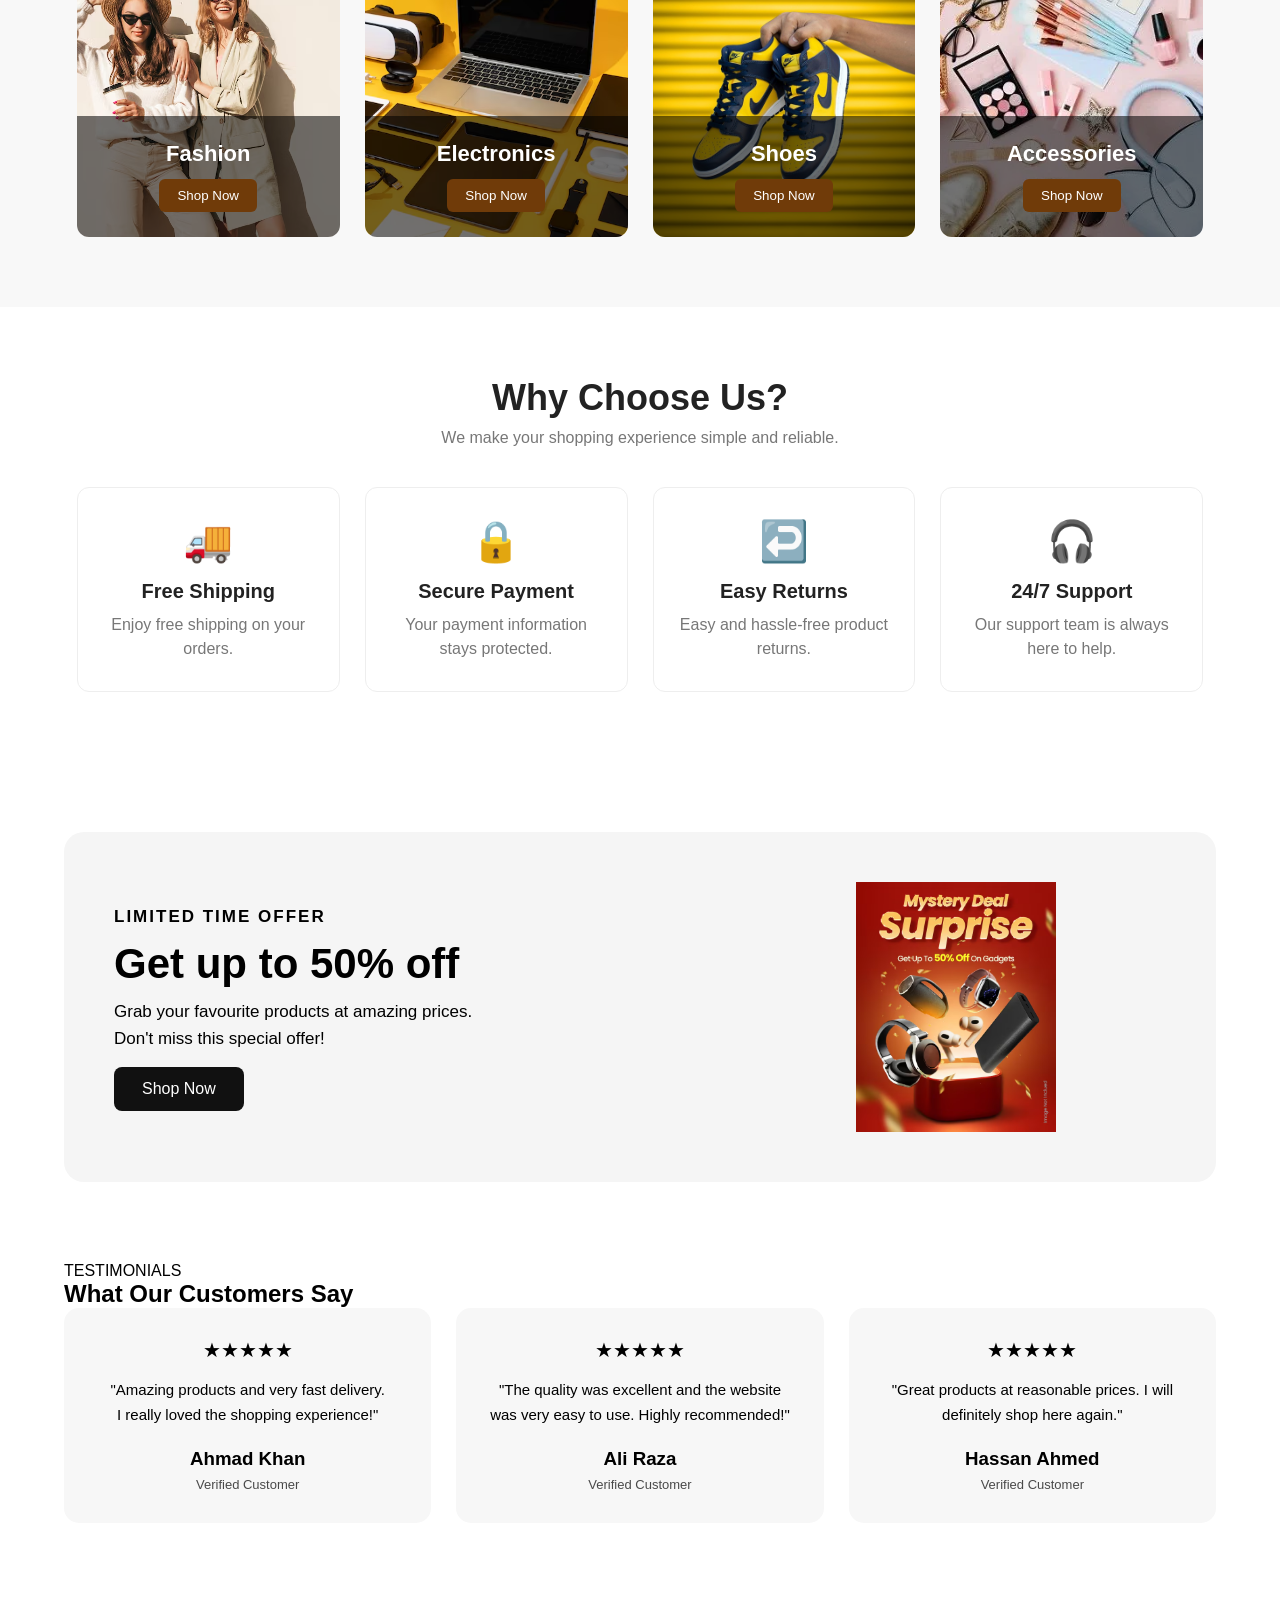
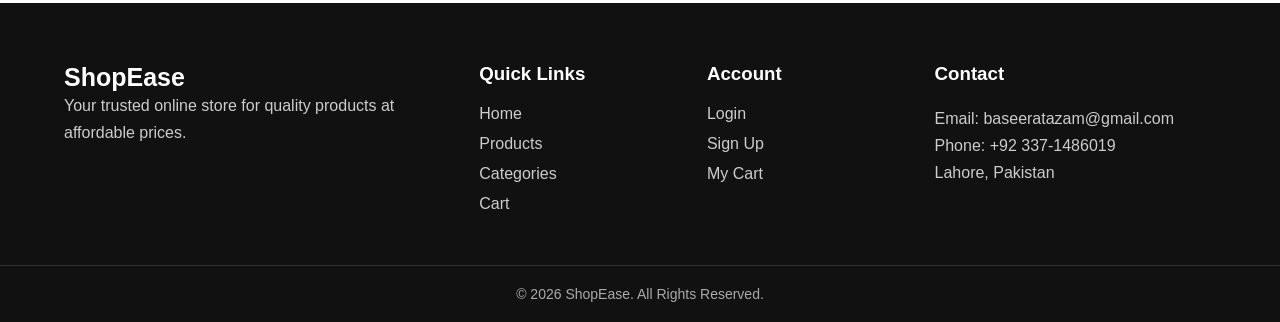
==== commit fba15c75: "Add files via upload" ====
--- a/index.html
+++ b/index.html
@@ -20,13 +20,13 @@
 
         <ul class="nav-links">
             <li><a href="index.html">Home</a></li>
+            <li><a href="index.html#products">Products</a></li>
             <li><a href="index.html#about">About</a></li>
-            <li><a href="index.html#products">Products</a></li>
             <li><a href="index.html#categories">Categories</a></li>
+            <Li><a href="login.html" id="loginLink">Login</a></Li>
         </ul>
 
         <div class="cart" id="cart-icon">
-            <a href="login.html" id="loginLink">Login</a>
             🛒
             <span id="cart-count">0</span>
         </div>
--- a/style.css
+++ b/style.css
@@ -33,25 +33,10 @@
     color: #ff6b35;
 }
 
-.cart a {
-    text-decoration: none;
-
-    color: #222;
-
-    font-size: 16px;
-
-    transition: 0.3s;
-}
-
-.cart a:hover {
-    border-bottom: solid 2px #ff6b35;
-
-    color: #ff6b35;
-}
-
-.nav-links {
-    display: flex;
-    gap: 30px;
+.nav-links{
+    display: flex;
+
+    gap: 20px;
 
     list-style: none;
 }
